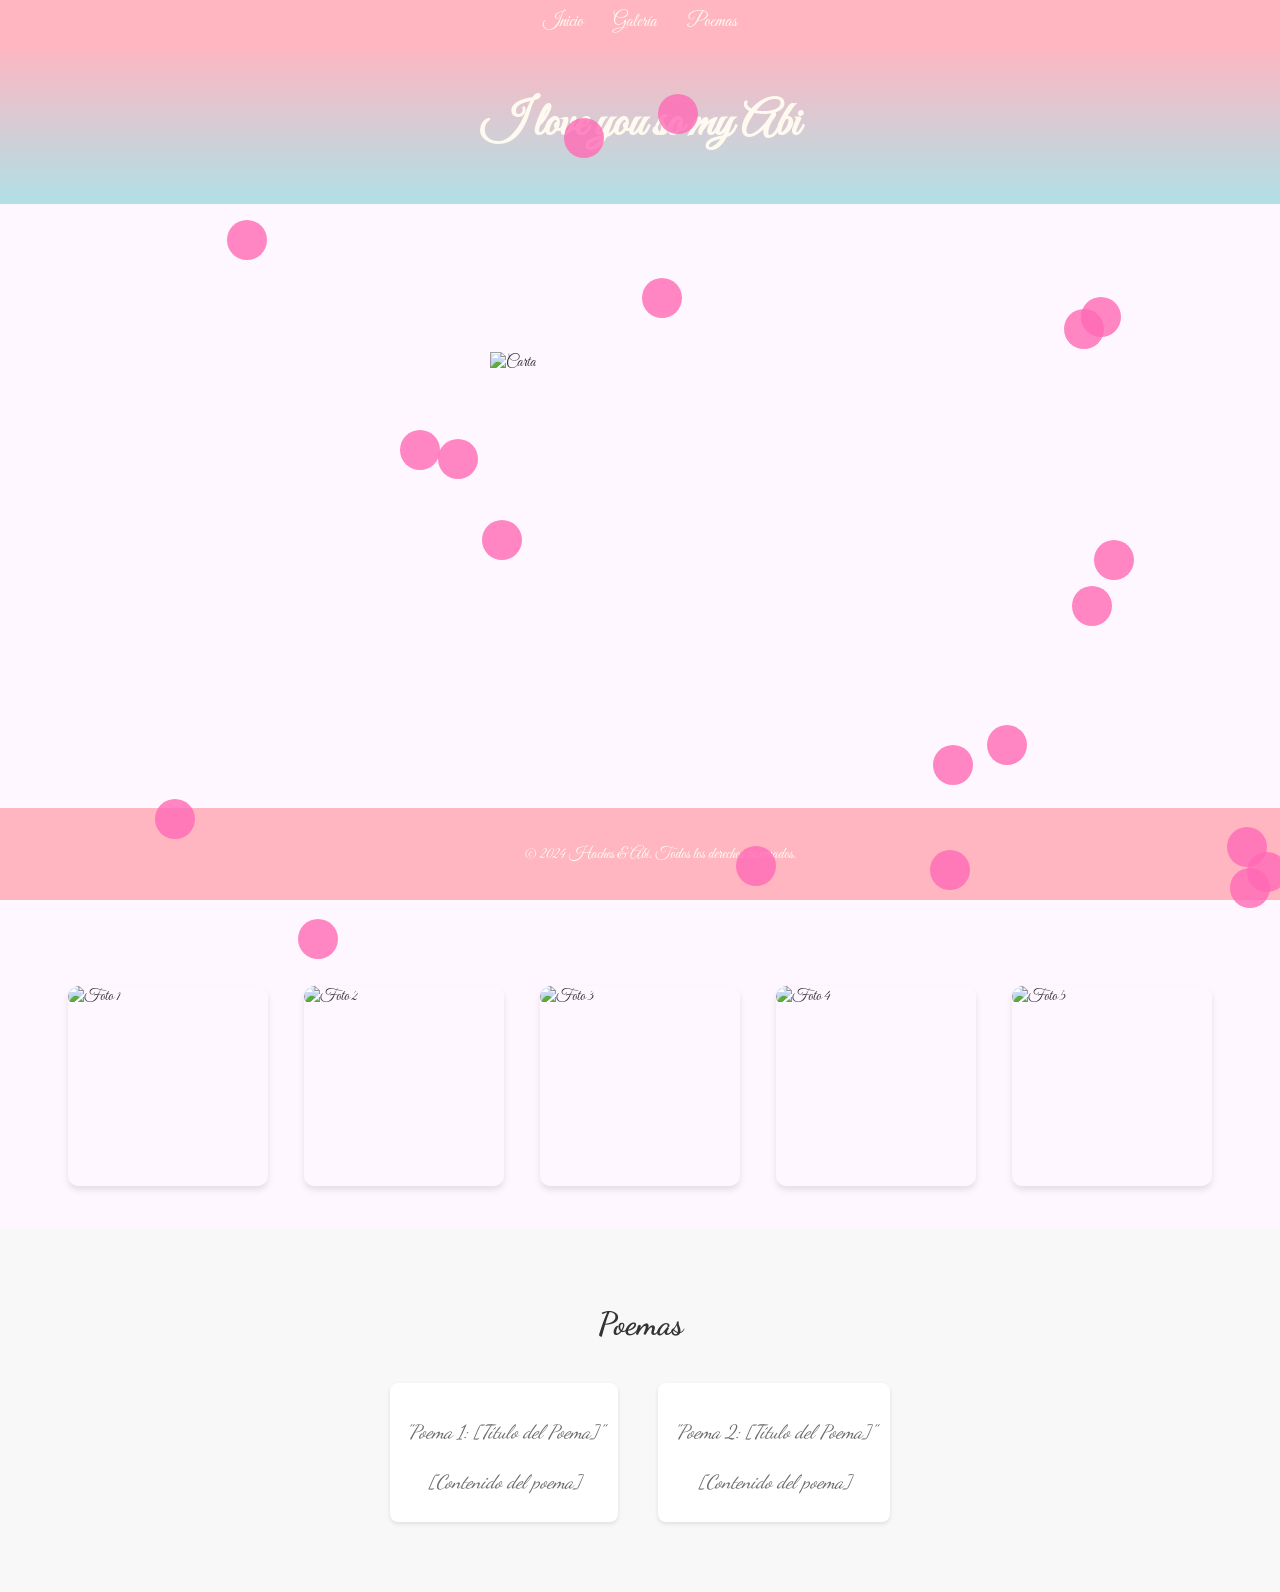
==== index.html @ b516663b "Add files via upload" ====
<!DOCTYPE html>
<html lang="en">
<head>
    <meta charset="UTF-8">
    <meta name="viewport" content="width=device-width, initial-scale=1.0">
    <title>Carta Especial</title>
    <link rel="stylesheet" href="styles.css">
</head>
<body>
    <nav>
        <ul>
            <li><a href="#inicio">Inicio</a></li>
            <li><a href="#galeria">Galería</a></li>
            <li><a href="#poemas">Poemas</a></li>
        </ul>
    </nav>
    <header id="inicio">
        <h1>I love you so my Abi</h1>
    </header>
    <div class="carta-container">
        <div id="carta" class="carta">
            <img src="https://i.pinimg.com/564x/e1/fc/43/e1fc43e80665251d34e22b1ee3b9dd10.jpg" alt="Carta">
        </div>
        <div id="textoCarta" class="oculto">
            <p>Querida Abi,</p>
            <p>A pesar de todo lo que hemos pasado, quiero que sepas que te sigo amando con cada latido de mi corazón. Quiero seguir mi vida a tu lado y hacerte feliz cada día.</p>
            <p>Con amor, Haches.</p>
        </div>
    </div>
    <div id="corazones"></div>
    <section id="galeria" class="galeria">
        <picture>
            <img src="images/foto1.jpg" alt="Foto 1">
        </picture>
        <picture>
            <img src="images/foto2.jpg" alt="Foto 2">
        </picture>
        <picture>
            <img src="images/foto3.jpg" alt="Foto 3">
        </picture>
        <picture>
            <img src="images/foto4.jpg" alt="Foto 4">
        </picture>
        <picture>
            <img src="images/foto5.jpg" alt="Foto 5">
        </picture>
    </section>
    <section id="poemas"> 
        <link href="https://fonts.googleapis.com/css2?family=Dancing+Script:wght@400;700&display=swap" rel="stylesheet">
    <link rel="stylesheet" href="styles.css">
        <h2>Poemas</h2> 
        <div class="poemas-container">
            <!-- Aquí puedes agregar tus poemas -->
            <div class="poema">
                <p>"Poema 1: [Título del Poema]"</p>
                <p>[Contenido del poema]</p>
            </div>
            <div class="poema">
                <p>"Poema 2: [Título del Poema]"</p>
                <p>[Contenido del poema]</p>
            </div>
            <!-- Agrega más divs de poema según sea necesario -->
        </div>
    </section>
    
    <footer>
        <p>&copy; 2024 Haches & Abi. Todos los derechos reservados.</p>
    </footer>
    <script src="script.js"></script>
</body>
</html>
---- styles.css ----
/* Importamos la fuente cursiva */
@import url('https://fonts.googleapis.com/css2?family=Great+Vibes&display=swap');

/* Variables de colores pastel */
:root {
    --color-fondo: #fef7ff;
    --color-principal: #ffb6c1; /* Rosa pastel */
    --color-secundario: #b0e0e6; /* Turquesa pastel */
    --color-texto: #333333;
    --color-acento: #fffaf0; /* Blanco floral */
    --color-efecto: #ff69b4; /* Hot pink */
    --color-oscuro: #696969;
}

body {
    font-family: 'Great Vibes', cursive;
    background-color: var(--color-fondo);
    color: var(--color-texto);
    margin: 0;
    padding: 0;
    overflow-x: hidden;
}

nav {
    background-color: var(--color-principal);
    padding: 10px;
    box-shadow: 0 4px 6px rgba(0, 0, 0, 0.1);
}

nav ul {
    list-style: none;
    display: flex;
    justify-content: center;
    margin: 0;
    padding: 0;
}

nav ul li {
    margin: 0 15px;
}

nav ul li a {
    text-decoration: none;
    color: var(--color-acento);
    font-size: 1.2em;
    transition: color 0.3s;
}

nav ul li a:hover {
    color: var(--color-efecto);
}
#carta {
    display: block;
    width: 300px;
    height: 200px;
    margin: 2rem auto;
    background: url('path/to/your/envelope-image.png') no-repeat center center;
    background-size: cover;
    cursor: pointer;
    transition: transform 0.3s ease;
}
/* Estilos para la animación de la carta */
#carta:hover {
    transform: scale(2);
}

#carta:hover + #textoCarta {
    display: block;
    animation: fadeIn 1s ease forwards;
}

#carta:hover {
    transform: scale(1.05);
}

#textoCarta {
    display: none;
    text-align: center;
    font-size: 1.5rem;
    color: #555;
    padding: 2rem;
}

#textoCarta.visible {
    display: block;
    animation: fadeIn 1s ease forwards;
}

@keyframes fadeIn {
    from {
        opacity: 0;
    }
    to {
        opacity: 1;
    }
}
/* Estilos para la sección de la carta */
#carta {
    display: block;
    width: 300px;
    height: 200px;
    margin: -14rem auto 0; /* Cambio en el margen superior */
    background: url('path/to/your/envelope-image.png') no-repeat center center;
    background-size: cover;
    cursor: pointer;
    transition: transform 0.3s ease;
}

#textoCarta {
    display: none;
    text-align: center;
    font-size: 1.5rem;
    color: #555;
    padding: 1rem;
    margin-top: -7rem; /* Ajuste para subir el contenido de la carta */
}


/* Corazones flotantes */
.corazones-container {
    position: fixed;
    top: 0;
    left: 0;
    width: 100%;
    height: 100%;
    pointer-events: none;
    z-index: 999;
}

.corazon {
    width: 1500px;
    height: 1500px;
    background: url('https://static.vecteezy.com/system/resources/previews/019/040/249/non_2x/set-of-hearts-free-png.png') no-repeat center center;
    background-size: cover;
    position: absolute;
    animation: flotar 10s infinite;
    opacity: 0.7;
}

@keyframes flotar {
    0% {
        transform: translateY(0) rotate(0deg);
        opacity: 0.7;
    }
    50% {
        transform: translateY(-500px) rotate(360deg);
        opacity: 0.3;
    }
    100% {
        transform: translateY(0) rotate(720deg);
        opacity: 0.7;
    }
}

@keyframes desplazarArribaAbajo {
    0% {
        opacity: 0.7;
    }
    100% {
        top: calc(100vh - 50px); /* Mover a la parte inferior */
        left: 0;
        transform: none;
    }
}

@keyframes desplazarArriba {
    0% {
        opacity: 0.7;
    }
    100% {
        top: 0;
        left: 0;
        transform: none;
    }
}

@keyframes desplazarAbajo {
    0% {
        opacity: 0.7;
    }
    100% {
        top: calc(100vh - 50px);
        left: 0;
        transform: none;
    }
}

/* Galería de fotos */
.galeria {
    display: flex;
    flex-wrap: wrap;
    justify-content: center;
    gap: 1rem;
    padding: 2rem;
}

.galeria picture {
    width: 200px;
    height: 200px;
    overflow: hidden;
    border-radius: 10px;
    box-shadow: 0 4px 6px rgba(0, 0, 0, 0.1);
    transition: transform 0.3s ease, box-shadow 0.3s ease;
}

.galeria picture:hover {
    transform: scale(1.05);
    box-shadow: 0 8px 12px rgba(0, 0, 0, 0.2);
}

/* Sección de mensajes */
.mensajes-container {
    padding: 2rem;
    background-color: #fff;
    border-radius: 10px;
    box-shadow: 0 4px 6px rgba(0, 0, 0, 0.1);
    margin: 2rem auto;
    max-width: 600px;
}

.mensaje {
    margin: 1rem 0;
    padding: 1rem;
    background-color: #e6f7ff; /* Azul pastel */
    border-left: 4px solid #00bfff; /* Azul claro */
    font-size: 1rem;
}

header {
    text-align: center;
    padding: 50px 0;
    background: linear-gradient(to bottom, var(--color-principal), var(--color-secundario));
    color: var(--color-acento);
}

header h1 {
    font-size: 3em;
    margin: 0;
}

.carta-container {
    display: flex;
    justify-content: center;
    align-items: center;
    height: 80vh;
    position: relative;
}

.carta {
    cursor: pointer;
    transition: transform 0.3s;
}

.carta:hover {
    transform: scale(1.1);
}

.carta img {
    max-width: 100%;
    height: auto;
}

#textoCarta {
    position: absolute;
    top: 50%;
    left: 50%;
    transform: translate(-50%, -50%);
    background-color: var(--color-acento);
    padding: 20px;
    border-radius: 15px;
    box-shadow: 0 4px 8px rgba(0, 0, 0, 0.1);
    text-align: center;
    opacity: 0;
    transition: opacity 1s, transform 1s;
}

#textoCarta.visible {
    opacity: 1;
    transform: translate(-50%, -50%) scale(1);
}

.galeria {
    display: flex;
    flex-wrap: wrap;
    justify-content: center;
    margin-top: 20px;
}

.galeria picture {
    margin: 10px;
    transition: transform 0.3s, box-shadow 0.3s;
    position: relative;
}

.galeria picture:hover {
    transform: scale(1.05);
    box-shadow: 0 4px 8px rgba(0, 0, 0, 0.2);
}

.galeria img {
    max-width: 100%;
    height: auto;
    border-radius: 10px;
}

footer {
    text-align: center;
    padding: 20px;
    background-color: var(--color-principal);
    color: var(--color-acento);
    position: absolute;
    bottom: 0;
    width: 100%;
}

.oculto {
    display: none;
}

/* Estilos generales para los poemas */
.poema {
    font-family: 'Dancing Script', cursive; /* Asegurarse de usar la fuente correcta */
    font-style: italic; /* Aplicar cursiva a los textos */
    margin: 20px;
    padding: 15px;
    background-color: #fff;
    box-shadow: 0 2px 4px rgba(0, 0, 0, 0.1);
    border-radius: 8px;
    color: var(--color-oscuro);
}

/* Estilos para la sección de poemas */
#poemas {
    font-family: 'Dancing Script', cursive; /* Asegurarse de usar la fuente correcta */
    padding: 50px 0;
    background-color: #f8f8f8;
    text-align: center;
}

#poemas h2 {
    font-size: 2em;
    color: #333;
    margin-bottom: 20px;
}

.poemas-container {
    display: flex;
    justify-content: center;
    flex-wrap: wrap;
}

.poema p {
    font-size: 1.2em;
    line-height: 1.6;
    margin-bottom: 10px;
}


/* Animaciones de corazones */
#corazones {
    position: fixed;
    top: 0;
    left: 0;
    width: 100%;
    height: 100%;
    pointer-events: none;
    z-index: 999;
}

.corazon {
    position: absolute;
    width: 80px;
    height: 80px;
    background-color: var(--color-efecto);
    transform: scale(0.5);
    animation: flotar 5s infinite ease-in-out;
    opacity: 0.8;
    border-radius: 50%;
}

@keyframes flotar {
    0% {
        transform: translateY(0) scale(0.5);
        opacity: 0.8;
    }
    50% {
        transform: translateY(-100px) scale(1);
        opacity: 0.5;
    }
    100% {
        transform: translateY(-200px) scale(0.5);
        opacity: 0;
    }
}
.destellos {
    position: fixed;
    top: 0;
    left: 0;
    width: 100%;
    height: 100%;
    pointer-events: none;
    z-index: 998;
}

.destello {
    width: 10px;
    height: 10px;
    background: url('path/to/your/twinkle-image.png') no-repeat center center;
    background-size: cover;
    position: absolute;
    animation: destelloAnim 5s infinite;
    opacity: 0;
}

@keyframes destelloAnim {
    0%, 100% {
        opacity: 0;
        transform: scale(0);
    }
    50% {
        opacity: 1;
        transform: scale(1);
    }
}

/* Animación de la línea de tiempo */
.timeline-item {
    opacity: 0;
    transform: translateY(20px);
    transition: opacity 0.6s ease, transform 0.6s ease;
}

.timeline-item.visible {
    opacity: 1;
    transform: translateY(0);
}

/* Optimización para dispositivos móviles */
@media (max-width: 768px) {
    body {
        font-size: 14px;
    }

    .galeria picture {
        width: 150px;
        height: 150px;
    }

    .boton-regresar {
        font-size: 0.8rem;
    }
}
---- styles.css ----
/* Importamos la fuente cursiva */
@import url('https://fonts.googleapis.com/css2?family=Great+Vibes&display=swap');

/* Variables de colores pastel */
:root {
    --color-fondo: #fef7ff;
    --color-principal: #ffb6c1; /* Rosa pastel */
    --color-secundario: #b0e0e6; /* Turquesa pastel */
    --color-texto: #333333;
    --color-acento: #fffaf0; /* Blanco floral */
    --color-efecto: #ff69b4; /* Hot pink */
    --color-oscuro: #696969;
}

body {
    font-family: 'Great Vibes', cursive;
    background-color: var(--color-fondo);
    color: var(--color-texto);
    margin: 0;
    padding: 0;
    overflow-x: hidden;
}

nav {
    background-color: var(--color-principal);
    padding: 10px;
    box-shadow: 0 4px 6px rgba(0, 0, 0, 0.1);
}

nav ul {
    list-style: none;
    display: flex;
    justify-content: center;
    margin: 0;
    padding: 0;
}

nav ul li {
    margin: 0 15px;
}

nav ul li a {
    text-decoration: none;
    color: var(--color-acento);
    font-size: 1.2em;
    transition: color 0.3s;
}

nav ul li a:hover {
    color: var(--color-efecto);
}
#carta {
    display: block;
    width: 300px;
    height: 200px;
    margin: 2rem auto;
    background: url('path/to/your/envelope-image.png') no-repeat center center;
    background-size: cover;
    cursor: pointer;
    transition: transform 0.3s ease;
}
/* Estilos para la animación de la carta */
#carta:hover {
    transform: scale(2);
}

#carta:hover + #textoCarta {
    display: block;
    animation: fadeIn 1s ease forwards;
}

#carta:hover {
    transform: scale(1.05);
}

#textoCarta {
    display: none;
    text-align: center;
    font-size: 1.5rem;
    color: #555;
    padding: 2rem;
}

#textoCarta.visible {
    display: block;
    animation: fadeIn 1s ease forwards;
}

@keyframes fadeIn {
    from {
        opacity: 0;
    }
    to {
        opacity: 1;
    }
}
/* Estilos para la sección de la carta */
#carta {
    display: block;
    width: 300px;
    height: 200px;
    margin: -14rem auto 0; /* Cambio en el margen superior */
    background: url('path/to/your/envelope-image.png') no-repeat center center;
    background-size: cover;
    cursor: pointer;
    transition: transform 0.3s ease;
}

#textoCarta {
    display: none;
    text-align: center;
    font-size: 1.5rem;
    color: #555;
    padding: 1rem;
    margin-top: -7rem; /* Ajuste para subir el contenido de la carta */
}


/* Corazones flotantes */
.corazones-container {
    position: fixed;
    top: 0;
    left: 0;
    width: 100%;
    height: 100%;
    pointer-events: none;
    z-index: 999;
}

.corazon {
    width: 1500px;
    height: 1500px;
    background: url('https://static.vecteezy.com/system/resources/previews/019/040/249/non_2x/set-of-hearts-free-png.png') no-repeat center center;
    background-size: cover;
    position: absolute;
    animation: flotar 10s infinite;
    opacity: 0.7;
}

@keyframes flotar {
    0% {
        transform: translateY(0) rotate(0deg);
        opacity: 0.7;
    }
    50% {
        transform: translateY(-500px) rotate(360deg);
        opacity: 0.3;
    }
    100% {
        transform: translateY(0) rotate(720deg);
        opacity: 0.7;
    }
}

@keyframes desplazarArribaAbajo {
    0% {
        opacity: 0.7;
    }
    100% {
        top: calc(100vh - 50px); /* Mover a la parte inferior */
        left: 0;
        transform: none;
    }
}

@keyframes desplazarArriba {
    0% {
        opacity: 0.7;
    }
    100% {
        top: 0;
        left: 0;
        transform: none;
    }
}

@keyframes desplazarAbajo {
    0% {
        opacity: 0.7;
    }
    100% {
        top: calc(100vh - 50px);
        left: 0;
        transform: none;
    }
}

/* Galería de fotos */
.galeria {
    display: flex;
    flex-wrap: wrap;
    justify-content: center;
    gap: 1rem;
    padding: 2rem;
}

.galeria picture {
    width: 200px;
    height: 200px;
    overflow: hidden;
    border-radius: 10px;
    box-shadow: 0 4px 6px rgba(0, 0, 0, 0.1);
    transition: transform 0.3s ease, box-shadow 0.3s ease;
}

.galeria picture:hover {
    transform: scale(1.05);
    box-shadow: 0 8px 12px rgba(0, 0, 0, 0.2);
}

/* Sección de mensajes */
.mensajes-container {
    padding: 2rem;
    background-color: #fff;
    border-radius: 10px;
    box-shadow: 0 4px 6px rgba(0, 0, 0, 0.1);
    margin: 2rem auto;
    max-width: 600px;
}

.mensaje {
    margin: 1rem 0;
    padding: 1rem;
    background-color: #e6f7ff; /* Azul pastel */
    border-left: 4px solid #00bfff; /* Azul claro */
    font-size: 1rem;
}

header {
    text-align: center;
    padding: 50px 0;
    background: linear-gradient(to bottom, var(--color-principal), var(--color-secundario));
    color: var(--color-acento);
}

header h1 {
    font-size: 3em;
    margin: 0;
}

.carta-container {
    display: flex;
    justify-content: center;
    align-items: center;
    height: 80vh;
    position: relative;
}

.carta {
    cursor: pointer;
    transition: transform 0.3s;
}

.carta:hover {
    transform: scale(1.1);
}

.carta img {
    max-width: 100%;
    height: auto;
}

#textoCarta {
    position: absolute;
    top: 50%;
    left: 50%;
    transform: translate(-50%, -50%);
    background-color: var(--color-acento);
    padding: 20px;
    border-radius: 15px;
    box-shadow: 0 4px 8px rgba(0, 0, 0, 0.1);
    text-align: center;
    opacity: 0;
    transition: opacity 1s, transform 1s;
}

#textoCarta.visible {
    opacity: 1;
    transform: translate(-50%, -50%) scale(1);
}

.galeria {
    display: flex;
    flex-wrap: wrap;
    justify-content: center;
    margin-top: 20px;
}

.galeria picture {
    margin: 10px;
    transition: transform 0.3s, box-shadow 0.3s;
    position: relative;
}

.galeria picture:hover {
    transform: scale(1.05);
    box-shadow: 0 4px 8px rgba(0, 0, 0, 0.2);
}

.galeria img {
    max-width: 100%;
    height: auto;
    border-radius: 10px;
}

footer {
    text-align: center;
    padding: 20px;
    background-color: var(--color-principal);
    color: var(--color-acento);
    position: absolute;
    bottom: 0;
    width: 100%;
}

.oculto {
    display: none;
}

/* Estilos generales para los poemas */
.poema {
    font-family: 'Dancing Script', cursive; /* Asegurarse de usar la fuente correcta */
    font-style: italic; /* Aplicar cursiva a los textos */
    margin: 20px;
    padding: 15px;
    background-color: #fff;
    box-shadow: 0 2px 4px rgba(0, 0, 0, 0.1);
    border-radius: 8px;
    color: var(--color-oscuro);
}

/* Estilos para la sección de poemas */
#poemas {
    font-family: 'Dancing Script', cursive; /* Asegurarse de usar la fuente correcta */
    padding: 50px 0;
    background-color: #f8f8f8;
    text-align: center;
}

#poemas h2 {
    font-size: 2em;
    color: #333;
    margin-bottom: 20px;
}

.poemas-container {
    display: flex;
    justify-content: center;
    flex-wrap: wrap;
}

.poema p {
    font-size: 1.2em;
    line-height: 1.6;
    margin-bottom: 10px;
}


/* Animaciones de corazones */
#corazones {
    position: fixed;
    top: 0;
    left: 0;
    width: 100%;
    height: 100%;
    pointer-events: none;
    z-index: 999;
}

.corazon {
    position: absolute;
    width: 80px;
    height: 80px;
    background-color: var(--color-efecto);
    transform: scale(0.5);
    animation: flotar 5s infinite ease-in-out;
    opacity: 0.8;
    border-radius: 50%;
}

@keyframes flotar {
    0% {
        transform: translateY(0) scale(0.5);
        opacity: 0.8;
    }
    50% {
        transform: translateY(-100px) scale(1);
        opacity: 0.5;
    }
    100% {
        transform: translateY(-200px) scale(0.5);
        opacity: 0;
    }
}
.destellos {
    position: fixed;
    top: 0;
    left: 0;
    width: 100%;
    height: 100%;
    pointer-events: none;
    z-index: 998;
}

.destello {
    width: 10px;
    height: 10px;
    background: url('path/to/your/twinkle-image.png') no-repeat center center;
    background-size: cover;
    position: absolute;
    animation: destelloAnim 5s infinite;
    opacity: 0;
}

@keyframes destelloAnim {
    0%, 100% {
        opacity: 0;
        transform: scale(0);
    }
    50% {
        opacity: 1;
        transform: scale(1);
    }
}

/* Animación de la línea de tiempo */
.timeline-item {
    opacity: 0;
    transform: translateY(20px);
    transition: opacity 0.6s ease, transform 0.6s ease;
}

.timeline-item.visible {
    opacity: 1;
    transform: translateY(0);
}

/* Optimización para dispositivos móviles */
@media (max-width: 768px) {
    body {
        font-size: 14px;
    }

    .galeria picture {
        width: 150px;
        height: 150px;
    }

    .boton-regresar {
        font-size: 0.8rem;
    }
}
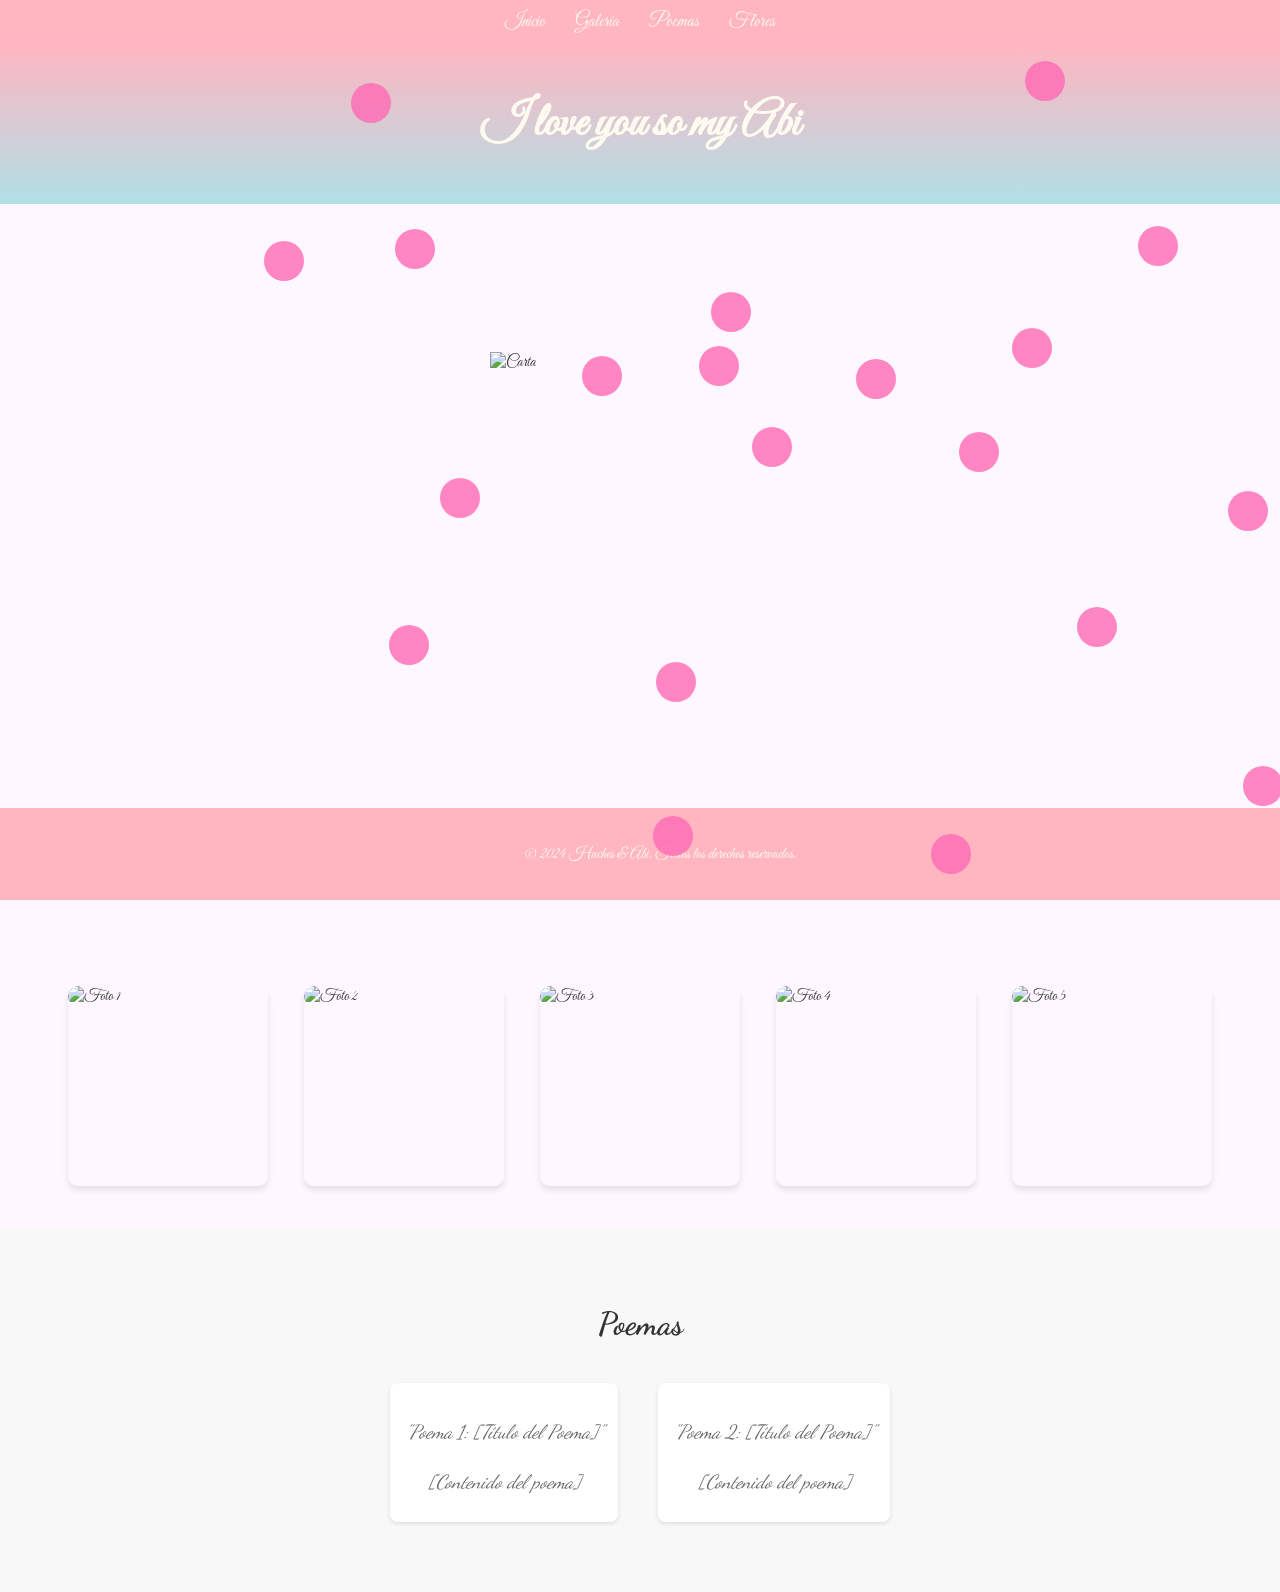
==== commit 94d39844: "Add animated flower garden dedication page Recreates a growing garden of roses and sunflowers on a d" ====
--- a/index.html
+++ b/index.html
@@ -12,6 +12,7 @@
             <li><a href="#inicio">Inicio</a></li>
             <li><a href="#galeria">Galería</a></li>
             <li><a href="#poemas">Poemas</a></li>
+            <li><a href="flores.html">Flores</a></li>
         </ul>
     </nav>
     <header id="inicio">
